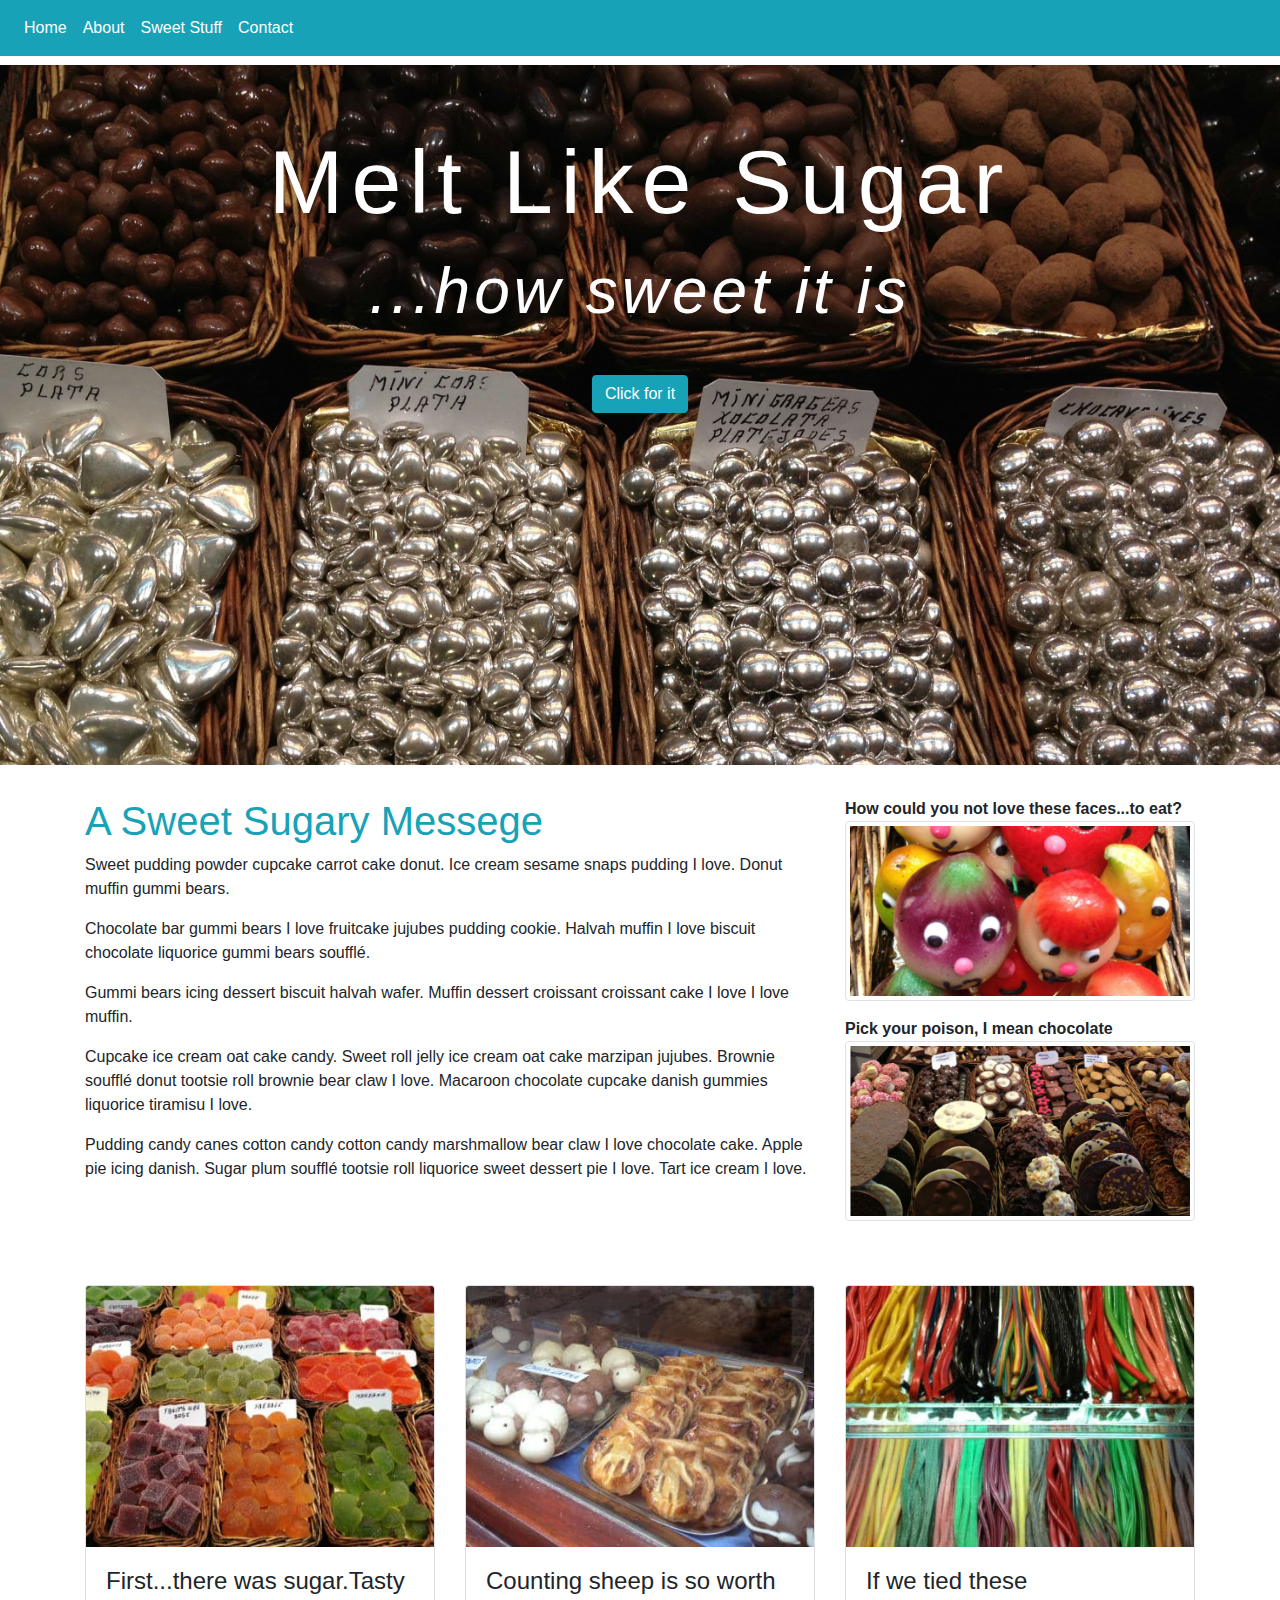
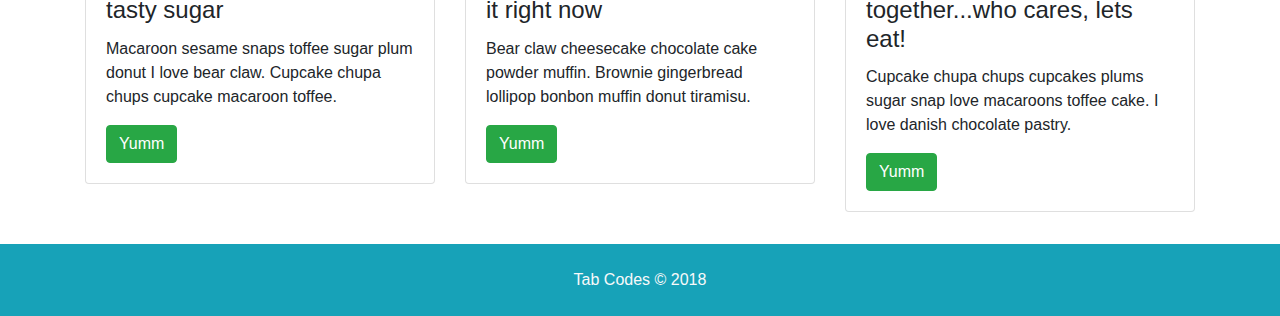
==== Bootstrap4Site/index.html @ 88e7a2da "add bootstrap4 site to project list page" ====
<!doctype html>
<html lang="en">
  <head>
    <!-- Required meta tags -->
    <meta charset="utf-8">
    <meta name="viewport" content="width=device-width, initial-scale=1, shrink-to-fit=no">
    <!-- Bootstrap CSS -->
    <link rel="stylesheet" href="css/bootstrap.min.css">
    <link rel="stylesheet" href="css/sugar.css">

    <title>Bootstrap4Site</title>
  </head>

  <body>

    <nav class="navbar navbar-expand-sm fixed-top">
      <button type="button" class="navbar-toggler navbar-dark" data-toggle="collapse" data-target="#topNav"><span class="navbar-toggler-icon"></span></button>
      <div id="topNav" class="collapse navbar-collapse">
        <ul class="navbar-nav">
          <li class="nav-item active"><a href="index.html" class="nav-link">Home</a></li>
          <li class="nav-item"><a href="#" class="nav-link">About</a></li>
          <li class="nav-item"><a href="#" class="nav-link">Sweet Stuff</a></li>
          <li class="nav-item"><a href="#" class="nav-link">Contact</a></li>
        </ul>
    </nav><!-- end navbar -->

    <section class="jumbotron jumbotron-fluid">
      <div class="container">
        <div class="display-2 melt-like">
          <p class="ml-sugar"><strong>Melt Like Sugar</strong></p>
          <p class="how-sweet"><i>...how sweet it is</i></p>
        </div>
        <div class="row">
          <div class="mx-auto">
            <a href="#" class="btn btn-info">Click for it</a>
          </div>
      </div>
      </div>
    </section><!-- end jumbotron -->

    <section>
      <div class="container">
        <div class="row">
          <div class="col-md-8">
            <h1 class="sugar-messege">A Sweet Sugary Messege</h1>
            <p>Sweet pudding powder cupcake carrot cake donut. Ice cream sesame snaps pudding I love. Donut muffin gummi bears.</p>
            <p>Chocolate bar gummi bears I love fruitcake jujubes pudding cookie. Halvah muffin I love biscuit chocolate liquorice gummi bears soufflé.</p>
            <p>Gummi bears icing dessert biscuit halvah wafer. Muffin dessert croissant croissant cake I love I love muffin.</p>
            <p>Cupcake ice cream oat cake candy. Sweet roll jelly ice cream oat cake marzipan jujubes. Brownie soufflé donut tootsie roll brownie bear claw I love. Macaroon chocolate cupcake danish gummies liquorice tiramisu I love.</p>
            <p>Pudding candy canes cotton candy cotton candy marshmallow bear claw I love chocolate cake. Apple pie icing danish. Sugar plum soufflé tootsie roll liquorice sweet dessert pie I love. Tart ice cream I love.</p>
          </div>
          <div class="col-md-4">
            <p><b>How could you not love these faces...to eat?</b><br>
              <img src="images/big-candy-faces.jpg" width="800" height="300" class="img-fluid img-thumbnail">
            </p>
            <p><b>Pick your poison, I mean chocolate</b><br>
              <img src="images/lots-of-choc.jpg" width="400" height="200" class="img-fluid img-thumbnail">
          </div>
        </div>
        <br>
        <br>
        <div class="row">
          <div class="col">
            <div class="card">
                <img src="images/jujubes.jpg" width="400" height="200" class="card-img-top img-fluid">
                <div class="card-body">
                  <h4 class="card-title">First...there was sugar.Tasty tasty sugar</h4>
                  <p class="card-text">Macaroon sesame snaps toffee sugar plum donut I love bear claw. Cupcake chupa chups cupcake macaroon toffee.</p>
                  <a href="#" class="btn btn-success">Yumm</a>
                </div>
              </div>
            </div>
            <div class="col">
              <div class="card">
                <img src="images/choc-sheep.jpg" width="400" height="200" class="card-img-top img-fluid">
                <div class="card-body">
                  <h4 class="card-title">Counting sheep is so worth it right now</h4>
                  <p class="card-text">Bear claw cheesecake chocolate cake powder muffin. Brownie gingerbread lollipop bonbon muffin donut tiramisu.</p>
                  <a href="#" class="btn btn-success">Yumm</a>
                </div>
              </div>
            </div>
            <div class="col">
              <div class="card">
                <img src="images/licorice.jpg" width="400" height="200" class="card-img-top img-fluid">
                <div class="card-body">
                  <h4 class="card-title">If we tied these together...who cares, lets eat!</h4>
                  <p class="card-text">Cupcake chupa chups cupcakes plums sugar snap love macaroons toffee cake. I love danish chocolate pastry.</p>
                  <a href="#" class="btn btn-success">Yumm</a>
                </div>
              </div>
            </div>
        </div><!-- end row -->
      </div><!-- end container -->
    </section><!-- end section -->

    <footer id="footer" class="text-light text-center">
      <div class="container-fluid p-4">Tab Codes &copy; 2018</div>
    </footer>

    <style>
      .navbar {
        background-color: #17a2b8;
      }

      button.navbar-toggler {
        color: #fff;
      }

      .nav-link {
        color: #fff;
      }

      a:hover {
        color: #e83e8c;
      }

      .jumbotron {
        background-repeat: no-repeat;
        background-image: url(images/silver-sugar.jpg);
        background-size: cover;
        height: 700px;
        margin-top: 65px;
        }

      .melt-like {
        text-align: center;
        font-size: 6.5vw;
        color: #fff;
      }

      .sugar-sugar {
        text-align: center;
        font-size: 3vw;
        color: #fff;
      }

      .sugar-messege {
        color: #17a2b8;
      }

      #footer {
        margin-top: 2rem;
        background-color: #17a2b8;
        }

    </style>

    <!-- Optional JavaScript -->
    <!-- jQuery first, then Popper.js, then Bootstrap JS -->
    <script src="https://code.jquery.com/jquery-3.2.1.slim.min.js" integrity="sha384-KJ3o2DKtIkvYIK3UENzmM7KCkRr/rE9/Qpg6aAZGJwFDMVNA/GpGFF93hXpG5KkN" crossorigin="anonymous"></script>
    <script src="https://cdnjs.cloudflare.com/ajax/libs/popper.js/1.12.9/umd/popper.min.js" integrity="sha384-ApNbgh9B+Y1QKtv3Rn7W3mgPxhU9K/ScQsAP7hUibX39j7fakFPskvXusvfa0b4Q" crossorigin="anonymous"></script>
    <script src="js/bootstrap.min.js"></script>
  </body>
</html>
---- Bootstrap4Site/css/sugar.css ----
/*** Header ***/

.ml-sugar {
  letter-spacing: 8px;
  font-size: 7vw;
}

.how-sweet{
  padding-bottom: 30px;
  letter-spacing: 4px;
  font-size: 5vw;
}
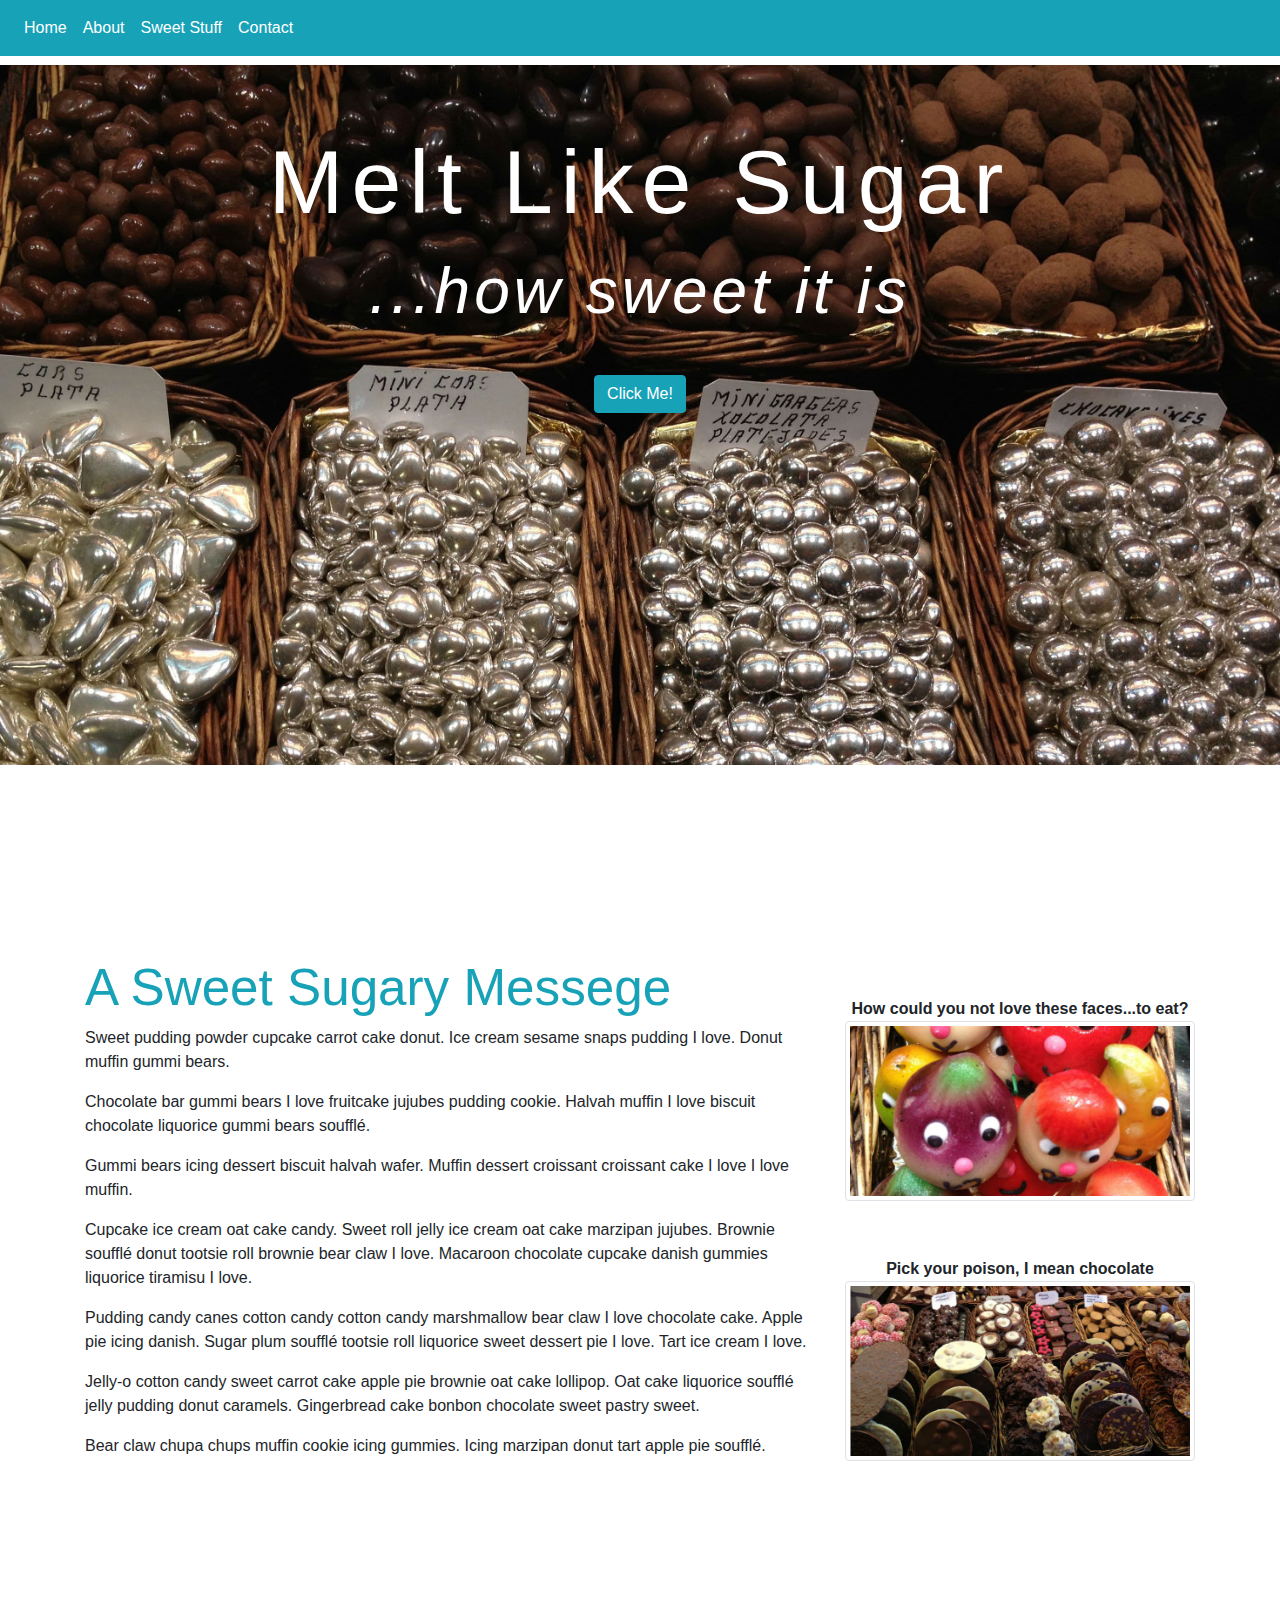
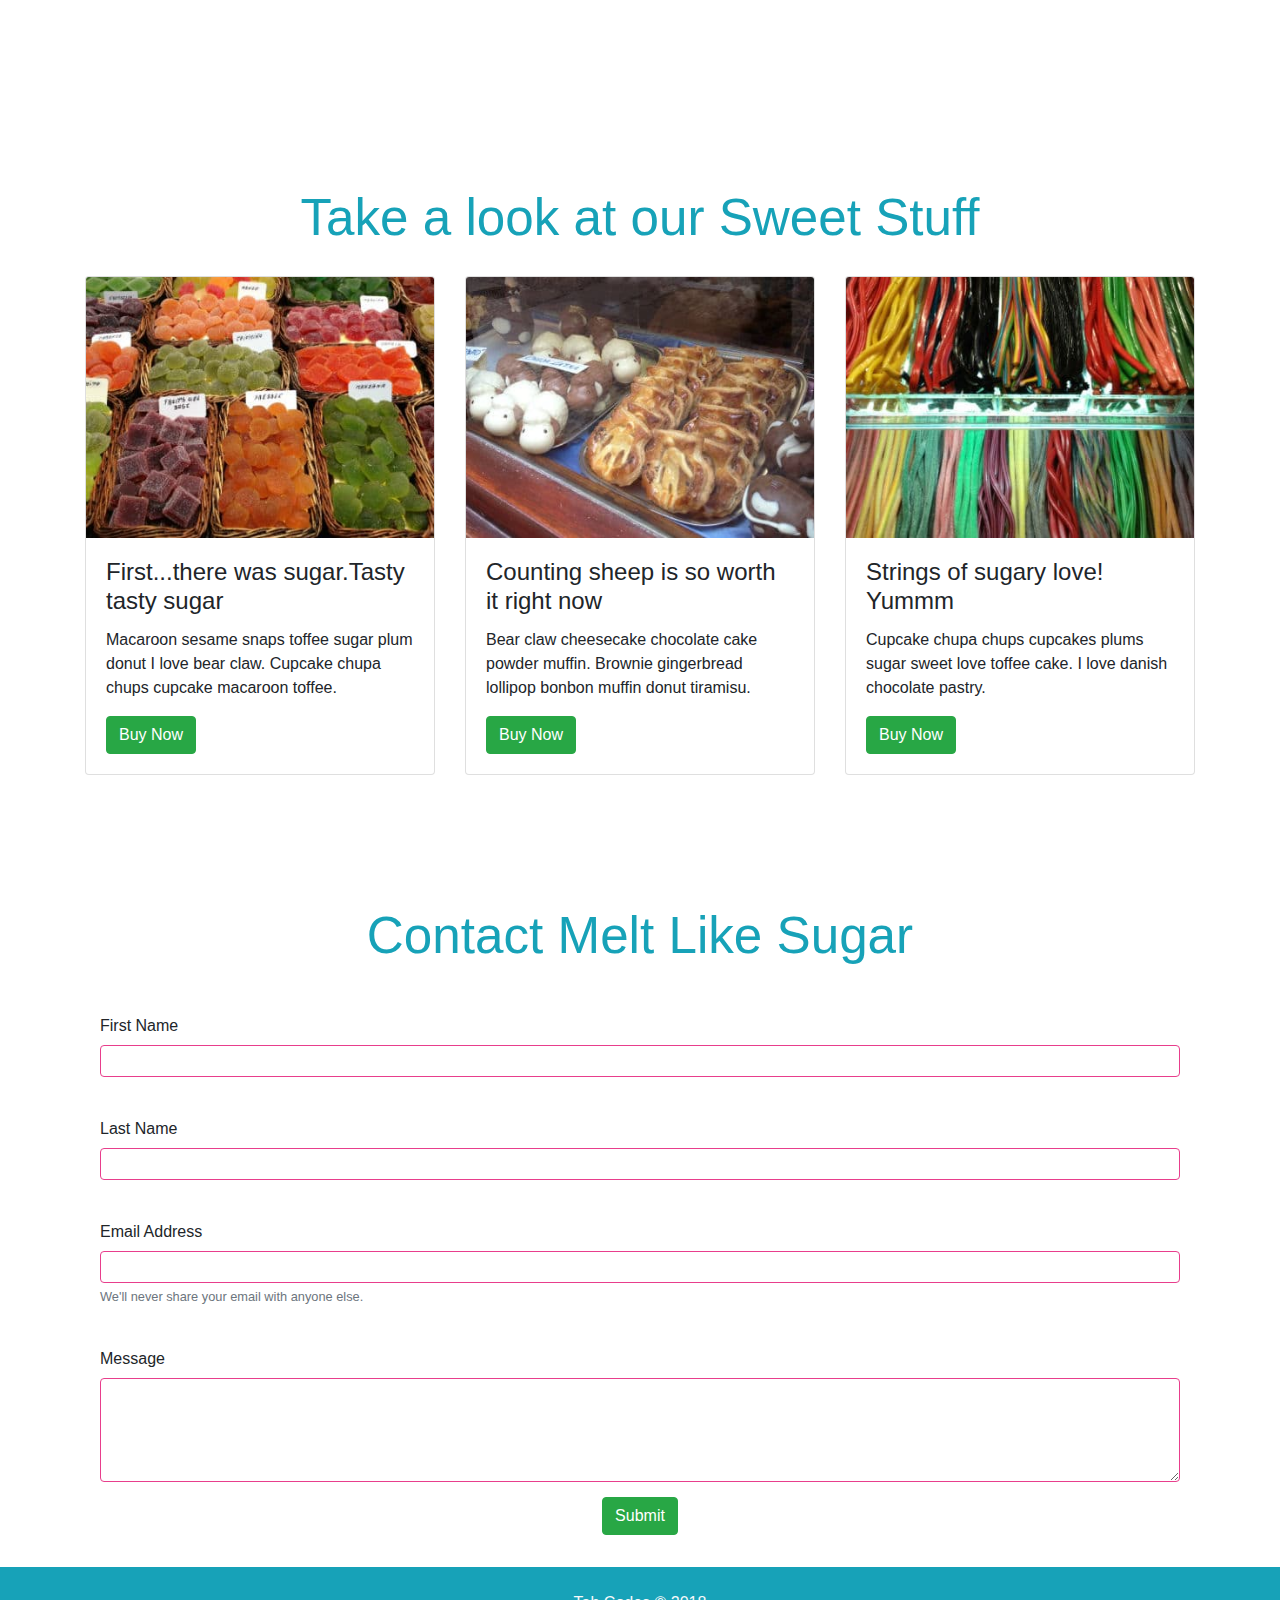
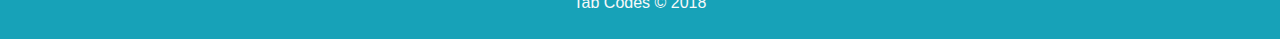
==== commit 922a7623: "modify some css3 and add html5 tags" ====
--- a/Bootstrap4Site/index.html
+++ b/Bootstrap4Site/index.html
@@ -1,155 +1,156 @@
 <!doctype html>
 <html lang="en">
-  <head>
-    <!-- Required meta tags -->
-    <meta charset="utf-8">
-    <meta name="viewport" content="width=device-width, initial-scale=1, shrink-to-fit=no">
-    <!-- Bootstrap CSS -->
-    <link rel="stylesheet" href="css/bootstrap.min.css">
-    <link rel="stylesheet" href="css/sugar.css">
+    <head>
+      <!-- Required meta tags -->
+        <meta charset="utf-8"/>
+        <meta name="viewport" content="width=device-width, initial-scale=1, shrink-to-fit=no"/>
+        <!-- Bootstrap CSS -->
+        <link href="css/bootstrap.min.css" rel="stylesheet"/>
+        <link href="css/sugar.css" rel="stylesheet"/>
 
-    <title>Bootstrap4Site</title>
-  </head>
+        <title>Bootstrap4Site</title>
+    </head>
 
-  <body>
+    <body>
+        <nav class="navbar navbar-expand-sm fixed-top">
+          <button type="button" class="navbar-toggler navbar-dark" data-toggle="collapse" data-target="#topNav"><span class="navbar-toggler-icon"></span></button>
+          <div id="topNav" class="collapse navbar-collapse">
+            <ul class="navbar-nav">
+              <li class="nav-item active"><a href="index.html" class="nav-link">Home</a></li>
+              <li class="nav-item"><a href="#about" class="nav-link">About</a></li>
+              <li class="nav-item"><a href="#sweet-stuff" class="nav-link">Sweet Stuff</a></li>
+              <li class="nav-item"><a href="#contact" class="nav-link">Contact</a></li>
+            </ul>
+        </nav><!-- end navbar -->
 
-    <nav class="navbar navbar-expand-sm fixed-top">
-      <button type="button" class="navbar-toggler navbar-dark" data-toggle="collapse" data-target="#topNav"><span class="navbar-toggler-icon"></span></button>
-      <div id="topNav" class="collapse navbar-collapse">
-        <ul class="navbar-nav">
-          <li class="nav-item active"><a href="index.html" class="nav-link">Home</a></li>
-          <li class="nav-item"><a href="#" class="nav-link">About</a></li>
-          <li class="nav-item"><a href="#" class="nav-link">Sweet Stuff</a></li>
-          <li class="nav-item"><a href="#" class="nav-link">Contact</a></li>
-        </ul>
-    </nav><!-- end navbar -->
+        <section class="jumbotron jumbotron-fluid">
+            <div class="container">
+              <div class="display-2 melt-like">
+                <p class="ml-sugar"><strong>Melt Like Sugar</strong></p>
+                <p class="how-sweet"><i>...how sweet it is</i></p>
+              </div>
+              <div class="row">
+                <div class="mx-auto">
+                  <a href="#about" class="btn btn-info" alt="Link">Click Me!</a>
+                </div>
+            </div>
+            </div>
+          </section><!-- end jumbotron -->
 
-    <section class="jumbotron jumbotron-fluid">
-      <div class="container">
-        <div class="display-2 melt-like">
-          <p class="ml-sugar"><strong>Melt Like Sugar</strong></p>
-          <p class="how-sweet"><i>...how sweet it is</i></p>
-        </div>
-        <div class="row">
-          <div class="mx-auto">
-            <a href="#" class="btn btn-info">Click for it</a>
-          </div>
-      </div>
-      </div>
-    </section><!-- end jumbotron -->
+          <!-- ============================= -->
+          <!-- ======= ABOUT SECTION ======= -->
+          <!-- ============================= -->
 
-    <section>
-      <div class="container">
-        <div class="row">
-          <div class="col-md-8">
-            <h1 class="sugar-messege">A Sweet Sugary Messege</h1>
-            <p>Sweet pudding powder cupcake carrot cake donut. Ice cream sesame snaps pudding I love. Donut muffin gummi bears.</p>
-            <p>Chocolate bar gummi bears I love fruitcake jujubes pudding cookie. Halvah muffin I love biscuit chocolate liquorice gummi bears soufflé.</p>
-            <p>Gummi bears icing dessert biscuit halvah wafer. Muffin dessert croissant croissant cake I love I love muffin.</p>
-            <p>Cupcake ice cream oat cake candy. Sweet roll jelly ice cream oat cake marzipan jujubes. Brownie soufflé donut tootsie roll brownie bear claw I love. Macaroon chocolate cupcake danish gummies liquorice tiramisu I love.</p>
-            <p>Pudding candy canes cotton candy cotton candy marshmallow bear claw I love chocolate cake. Apple pie icing danish. Sugar plum soufflé tootsie roll liquorice sweet dessert pie I love. Tart ice cream I love.</p>
-          </div>
-          <div class="col-md-4">
-            <p><b>How could you not love these faces...to eat?</b><br>
-              <img src="images/big-candy-faces.jpg" width="800" height="300" class="img-fluid img-thumbnail">
-            </p>
-            <p><b>Pick your poison, I mean chocolate</b><br>
-              <img src="images/lots-of-choc.jpg" width="400" height="200" class="img-fluid img-thumbnail">
-          </div>
-        </div>
-        <br>
-        <br>
-        <div class="row">
-          <div class="col">
-            <div class="card">
-                <img src="images/jujubes.jpg" width="400" height="200" class="card-img-top img-fluid">
-                <div class="card-body">
-                  <h4 class="card-title">First...there was sugar.Tasty tasty sugar</h4>
-                  <p class="card-text">Macaroon sesame snaps toffee sugar plum donut I love bear claw. Cupcake chupa chups cupcake macaroon toffee.</p>
-                  <a href="#" class="btn btn-success">Yumm</a>
-                </div>
+          <main id="about">
+              <section>
+                  <div class="container main-section">
+                      <div class="row">
+                          <div class="col-md-8">
+                              <h2 class="sugar-messege">A Sweet Sugary Messege</h2>
+                              <p>Sweet pudding powder cupcake carrot cake donut. Ice cream sesame snaps pudding I love. Donut muffin gummi bears.</p>
+                              <p>Chocolate bar gummi bears I love fruitcake jujubes pudding cookie. Halvah muffin I love biscuit chocolate liquorice gummi bears soufflé.</p>
+                              <p>Gummi bears icing dessert biscuit halvah wafer. Muffin dessert croissant croissant cake I love I love muffin.</p>
+                              <p>Cupcake ice cream oat cake candy. Sweet roll jelly ice cream oat cake marzipan jujubes. Brownie soufflé donut tootsie roll brownie bear claw I love. Macaroon chocolate cupcake danish gummies liquorice tiramisu I love.</p>
+                              <p>Pudding candy canes cotton candy cotton candy marshmallow bear claw I love chocolate cake. Apple pie icing danish. Sugar plum soufflé tootsie roll liquorice sweet dessert pie I love. Tart ice cream I love.</p>
+                              <p>Jelly-o cotton candy sweet carrot cake apple pie brownie oat cake lollipop. Oat cake liquorice soufflé jelly pudding donut caramels. Gingerbread cake bonbon chocolate sweet pastry sweet.</p>
+                              <p>Bear claw chupa chups muffin cookie icing gummies. Icing marzipan donut tart apple pie soufflé.</p>
+                          </div>
+                          <div class="col-md-4 faces-choc text-center">
+                              <p><b>How could you not love these faces...to eat?</b><br>
+                              <img src="images/big-candy-faces.jpg" width="800" height="300" class="img-fluid img-thumbnail"alt="Picture of marzapan candies shaped like fruit with cute faces on them"/></p>
+                              <p><b>Pick your poison, I mean chocolate</b><br>
+                              <img src="images/lots-of-choc.jpg" width="400" height="200" class="img-fluid img-thumbnail" alt="Picture of various chocolate bonbons and cookies"/></p>
+                          </div>
+                      </div>
+                  </div><!-- END ABOUT CONTAINER -->
+              </section><!-- END ABOUT -->
+          </main>
+
+          <!-- ============================= -->
+          <!-- ==== SWEET STUFF SECTION ==== -->
+          <!-- ============================= -->
+
+          <section id="sweet-stuff">
+              <div class="container sweet-stuff-container">
+                  <h2 class="sweet-stuff-header text-center">Take a look at our Sweet Stuff</h2>
+                  <div class="row">
+                      <div class="col">
+                          <div class="card">
+                              <img src="images/jujubes.jpg" width="400" height="200" class="card-img-top img-fluid" alt="Picture of colourful jujubes"/>
+                              <div class="card-body">
+                                  <h4 class="card-title">First...there was sugar.Tasty tasty sugar</h4>
+                                  <p class="card-text">Macaroon sesame snaps toffee sugar plum donut I love bear claw. Cupcake chupa chups cupcake macaroon toffee.</p>
+                                  <a href="#" class="btn btn-success" alt="fake purchase link">Buy Now</a>
+                              </div>
+                          </div>
+                      </div>
+                      <div class="col">
+                          <div class="card">
+                              <img src="images/choc-sheep.jpg" width="400" height="200" class="card-img-top img-fluid" alt="Picture of various kinds of chocolate animals including sheep"/>
+                              <div class="card-body">
+                                  <h4 class="card-title">Counting sheep is so worth it right now</h4>
+                                  <p class="card-text">Bear claw cheesecake chocolate cake powder muffin. Brownie gingerbread lollipop bonbon muffin donut tiramisu.</p>
+                                  <a href="#" class="btn btn-success" alt="fake purchase link">Buy Now</a>
+                              </div>
+                          </div>
+                      </div>
+                      <div class="col">
+                          <div class="card">
+                              <img src="images/licorice.jpg" width="400" height="200" class="card-img-top img-fluid" alt="Picture of a tray of colourful licorice"/>
+                              <div class="card-body">
+                                  <h4 class="card-title">Strings of sugary love! Yummm</h4>
+                                  <p class="card-text">Cupcake chupa chups cupcakes plums sugar sweet love toffee cake. I love danish chocolate pastry.</p>
+                                  <a href="#" class="btn btn-success" alt="fake purchase link">Buy Now</a>
+                              </div>
+                          </div>
+                      </div>
+                  </div><!-- end row -->
+              </div><!-- end container -->
+          </section><!-- end section -->
+
+          <!-- ============================= -->
+          <!-- ====== CONTACT SECTION ====== -->
+          <!-- ============================= -->
+
+          <section id="contact">
+              <div class="container contact-container">
+                    <div class="container">
+                        <h2 class="contact-header text-center">Contact Melt Like Sugar</h2>
+                        <form>
+                            <div class="form-group row">
+                                <div class="col-md-12 contact-form">
+                                    <label for="first-name" class="col-form-label">First Name</label>
+                                    <input class="form-control" type="text" id="first-name">
+
+                                    <label for="last-name" class="col-form-label">Last Name</label>
+                                    <input class="form-control" type="text" id="last-name">
+
+                                    <label for="email" class="col-form-label">Email Address</label>
+                                    <input class="form-control" type="email" id="email" aria-describedby="emailHelp">
+                                    <small id="emailHelp" class="form-text text-muted">We'll never share your email with anyone else.</small>
+
+                                    <label for="textarea" class="col-form-label">Message</label>
+                                    <textarea class="form-control" type="textarea" id="textarea" rows="4"></textarea>
+
+                                    <div class="submit-btn text-center">
+                                        <button type="submit" class="btn btn-success">Submit</button>
+                                    </div>
+                                </div>
+                            </div>
+                        </form>
+                    </div>
               </div>
-            </div>
-            <div class="col">
-              <div class="card">
-                <img src="images/choc-sheep.jpg" width="400" height="200" class="card-img-top img-fluid">
-                <div class="card-body">
-                  <h4 class="card-title">Counting sheep is so worth it right now</h4>
-                  <p class="card-text">Bear claw cheesecake chocolate cake powder muffin. Brownie gingerbread lollipop bonbon muffin donut tiramisu.</p>
-                  <a href="#" class="btn btn-success">Yumm</a>
-                </div>
-              </div>
-            </div>
-            <div class="col">
-              <div class="card">
-                <img src="images/licorice.jpg" width="400" height="200" class="card-img-top img-fluid">
-                <div class="card-body">
-                  <h4 class="card-title">If we tied these together...who cares, lets eat!</h4>
-                  <p class="card-text">Cupcake chupa chups cupcakes plums sugar snap love macaroons toffee cake. I love danish chocolate pastry.</p>
-                  <a href="#" class="btn btn-success">Yumm</a>
-                </div>
-              </div>
-            </div>
-        </div><!-- end row -->
-      </div><!-- end container -->
-    </section><!-- end section -->
+          </section>
 
-    <footer id="footer" class="text-light text-center">
-      <div class="container-fluid p-4">Tab Codes &copy; 2018</div>
-    </footer>
+          <footer id="footer" class="text-light text-center">
+              <div class="container-fluid p-4">Tab Codes &copy; 2018</div>
+          </footer>
 
-    <style>
-      .navbar {
-        background-color: #17a2b8;
-      }
+          <!-- Optional JavaScript -->
+          <!-- jQuery first, then Popper.js, then Bootstrap JS -->
+          <script src="https://code.jquery.com/jquery-3.2.1.slim.min.js" integrity="sha384-KJ3o2DKtIkvYIK3UENzmM7KCkRr/rE9/Qpg6aAZGJwFDMVNA/GpGFF93hXpG5KkN" crossorigin="anonymous"></script>
+          <script src="https://cdnjs.cloudflare.com/ajax/libs/popper.js/1.12.9/umd/popper.min.js" integrity="sha384-ApNbgh9B+Y1QKtv3Rn7W3mgPxhU9K/ScQsAP7hUibX39j7fakFPskvXusvfa0b4Q" crossorigin="anonymous"></script>
+          <script src="js/bootstrap.min.js"></script>
 
-      button.navbar-toggler {
-        color: #fff;
-      }
-
-      .nav-link {
-        color: #fff;
-      }
-
-      a:hover {
-        color: #e83e8c;
-      }
-
-      .jumbotron {
-        background-repeat: no-repeat;
-        background-image: url(images/silver-sugar.jpg);
-        background-size: cover;
-        height: 700px;
-        margin-top: 65px;
-        }
-
-      .melt-like {
-        text-align: center;
-        font-size: 6.5vw;
-        color: #fff;
-      }
-
-      .sugar-sugar {
-        text-align: center;
-        font-size: 3vw;
-        color: #fff;
-      }
-
-      .sugar-messege {
-        color: #17a2b8;
-      }
-
-      #footer {
-        margin-top: 2rem;
-        background-color: #17a2b8;
-        }
-
-    </style>
-
-    <!-- Optional JavaScript -->
-    <!-- jQuery first, then Popper.js, then Bootstrap JS -->
-    <script src="https://code.jquery.com/jquery-3.2.1.slim.min.js" integrity="sha384-KJ3o2DKtIkvYIK3UENzmM7KCkRr/rE9/Qpg6aAZGJwFDMVNA/GpGFF93hXpG5KkN" crossorigin="anonymous"></script>
-    <script src="https://cdnjs.cloudflare.com/ajax/libs/popper.js/1.12.9/umd/popper.min.js" integrity="sha384-ApNbgh9B+Y1QKtv3Rn7W3mgPxhU9K/ScQsAP7hUibX39j7fakFPskvXusvfa0b4Q" crossorigin="anonymous"></script>
-    <script src="js/bootstrap.min.js"></script>
-  </body>
+    </body>
 </html>
--- a/Bootstrap4Site/css/sugar.css
+++ b/Bootstrap4Site/css/sugar.css
@@ -1,4 +1,27 @@
-/*** Header ***/
+
+.navbar {
+  background-color: #17a2b8;
+}
+
+button.navbar-toggler {
+  color: #fff;
+}
+
+.nav-link {
+  color: #fff;
+}
+
+a:hover {
+  color: #e83e8c;
+}
+
+.jumbotron {
+  background-repeat: no-repeat;
+  background-image: url("../images/silver-sugar.jpg");
+  background-size: cover;
+  height: 700px;
+  margin-top: 65px;
+  }
 
 .ml-sugar {
   letter-spacing: 8px;
@@ -10,3 +33,72 @@
   letter-spacing: 4px;
   font-size: 5vw;
 }
+
+.melt-like {
+  text-align: center;
+  font-size: 6.5vw;
+  color: #fff;
+}
+
+.main-section {
+  padding-bottom: 180px;
+}
+
+.sugar-sugar {
+  text-align: center;
+  font-size: 3vw;
+  color: #fff;
+}
+
+.sugar-messege,
+.sweet-stuff-header,
+.contact-header {
+  color: #17a2b8;
+}
+
+.faces-choc p {
+  padding-top: 40px;
+}
+
+.sweet-stuff-header {
+  padding-top: 100px;
+  padding-bottom: 20px;
+}
+
+.form-control {
+  padding-bottom: 0px;
+}
+
+.col-form-label {
+  padding-top: 40px;
+}
+
+.submit-btn {
+  padding-top: 15px;
+}
+
+.form-control {
+  border: 1px solid #e83e8c;
+}
+
+h2 {
+  font-size: 4vw;
+}
+
+#about {
+  padding-top: 160px;
+}
+
+#sweet-stuff {
+  padding-top: 30px;
+  padding-bottom: 30px;
+}
+
+#contact {
+  padding-top: 100px;
+}
+
+#footer {
+  margin-top: 2rem;
+  background-color: #17a2b8;
+  }
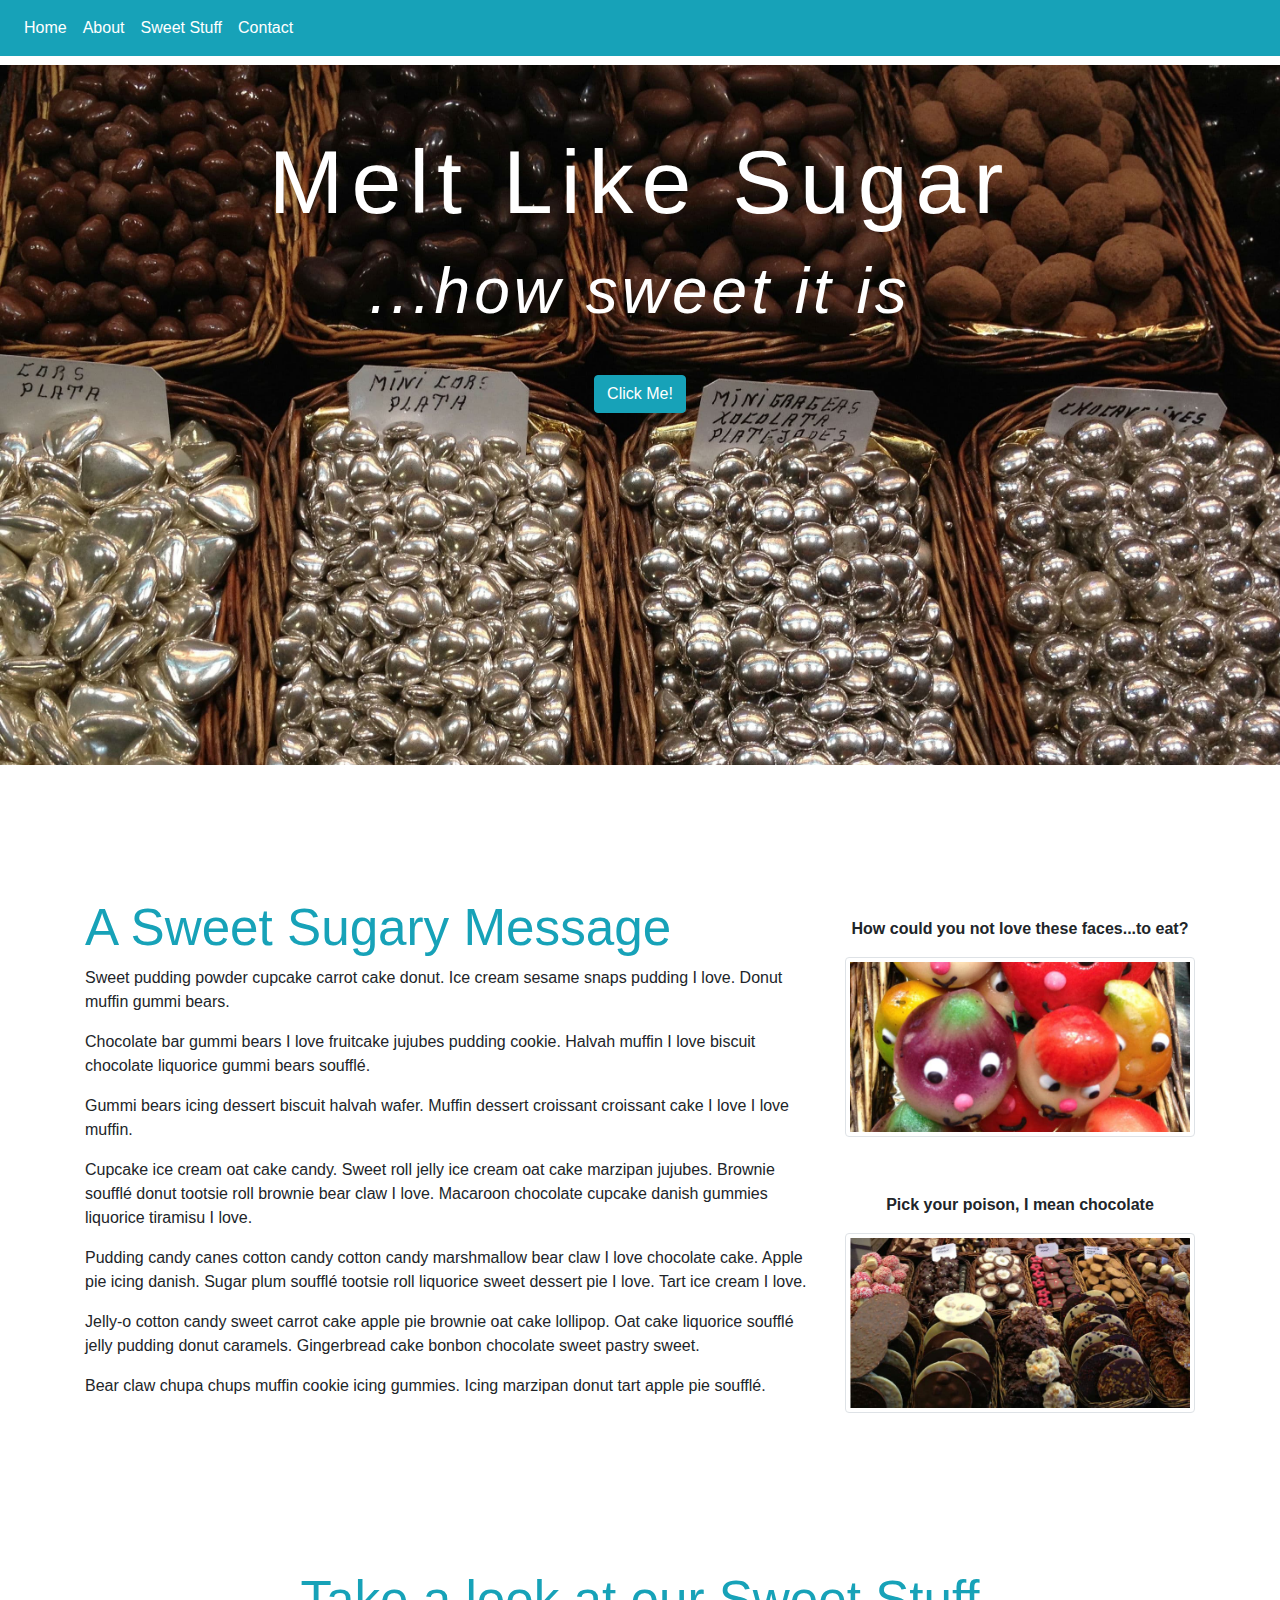
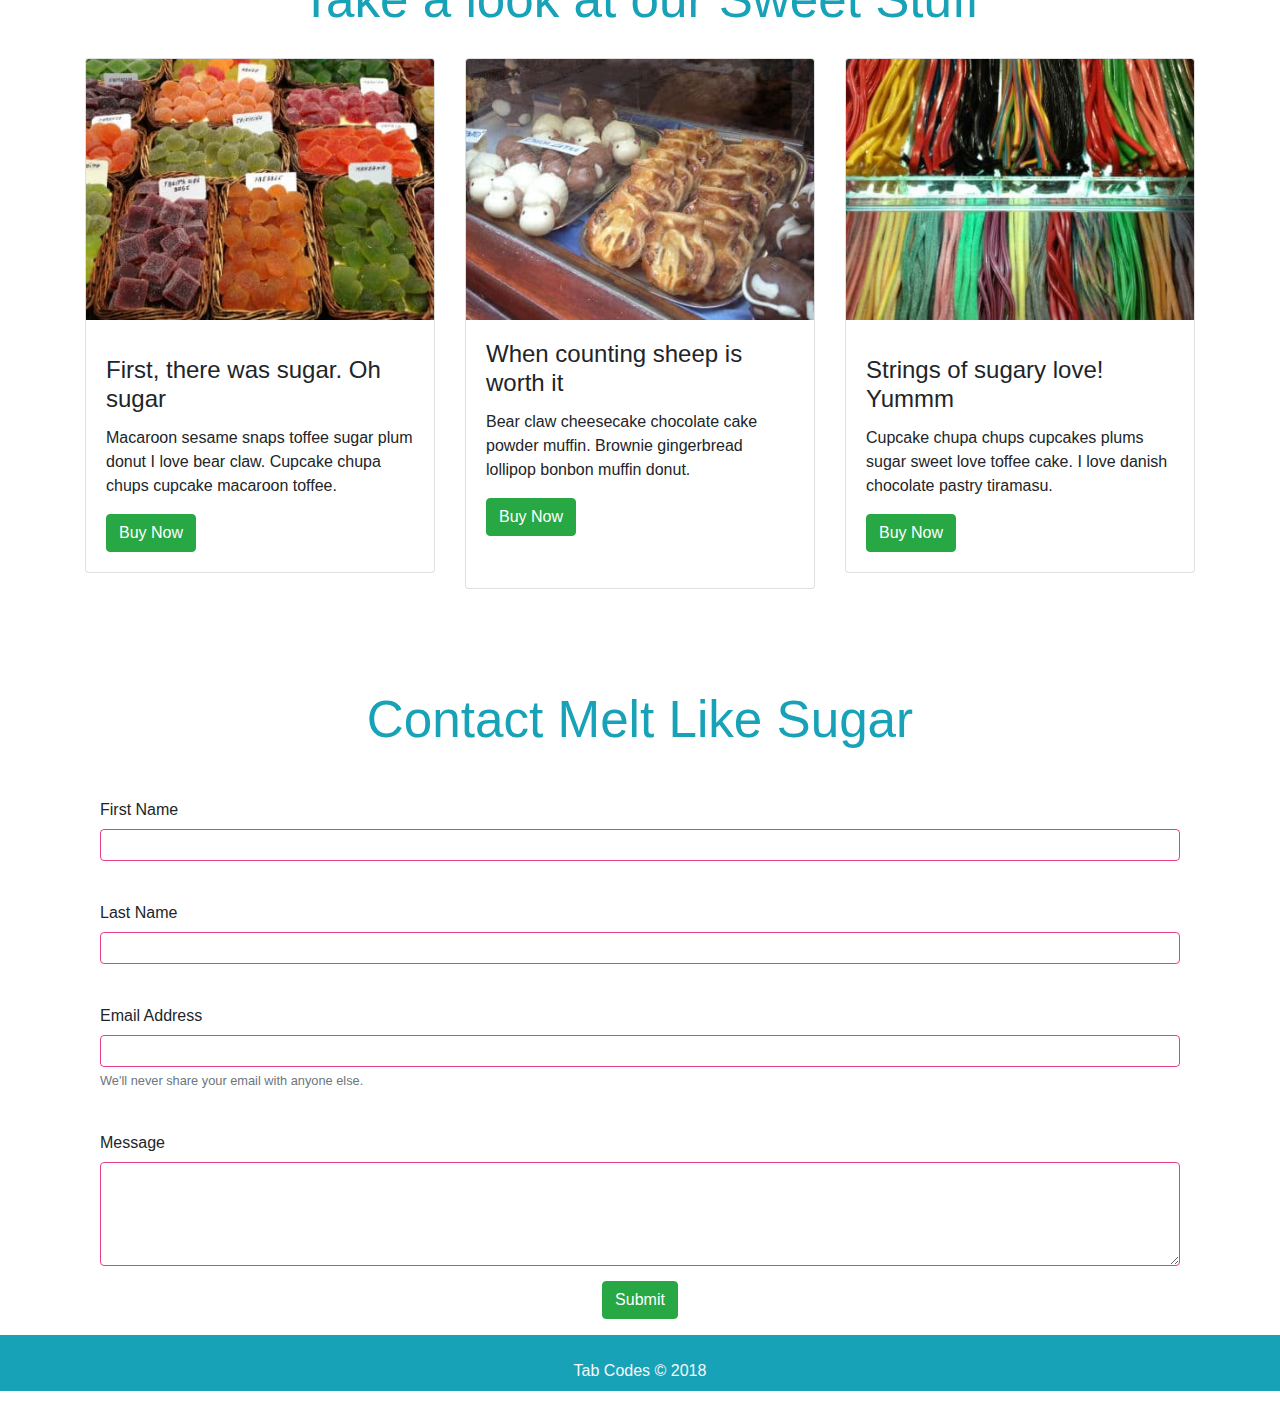
==== commit 9386d0ab: "add a few more html5 and css3 adjustments in sugar and gallery sites" ====
--- a/Bootstrap4Site/index.html
+++ b/Bootstrap4Site/index.html
@@ -46,7 +46,7 @@
                   <div class="container main-section">
                       <div class="row">
                           <div class="col-md-8">
-                              <h2 class="sugar-messege">A Sweet Sugary Messege</h2>
+                              <h2 class="sugar-messege">A Sweet Sugary Message</h2>
                               <p>Sweet pudding powder cupcake carrot cake donut. Ice cream sesame snaps pudding I love. Donut muffin gummi bears.</p>
                               <p>Chocolate bar gummi bears I love fruitcake jujubes pudding cookie. Halvah muffin I love biscuit chocolate liquorice gummi bears soufflé.</p>
                               <p>Gummi bears icing dessert biscuit halvah wafer. Muffin dessert croissant croissant cake I love I love muffin.</p>
@@ -57,9 +57,13 @@
                           </div>
                           <div class="col-md-4 faces-choc text-center">
                               <p><b>How could you not love these faces...to eat?</b><br>
-                              <img src="images/big-candy-faces.jpg" width="800" height="300" class="img-fluid img-thumbnail"alt="Picture of marzapan candies shaped like fruit with cute faces on them"/></p>
+                              <figure>
+                                  <img src="images/big-candy-faces.jpg" width="800" height="300" class="img-fluid img-thumbnail"alt="Picture of marzapan candies shaped like fruit with cute faces on them"/></p>
+                              </figure>
                               <p><b>Pick your poison, I mean chocolate</b><br>
-                              <img src="images/lots-of-choc.jpg" width="400" height="200" class="img-fluid img-thumbnail" alt="Picture of various chocolate bonbons and cookies"/></p>
+                              <figure>
+                                  <img src="images/lots-of-choc.jpg" width="400" height="200" class="img-fluid img-thumbnail" alt="Picture of various chocolate bonbons and cookies"/></p>
+                              <figure>
                           </div>
                       </div>
                   </div><!-- END ABOUT CONTAINER -->
@@ -76,9 +80,11 @@
                   <div class="row">
                       <div class="col">
                           <div class="card">
-                              <img src="images/jujubes.jpg" width="400" height="200" class="card-img-top img-fluid" alt="Picture of colourful jujubes"/>
+                              <figure>
+                                  <img src="images/jujubes.jpg" width="400" height="200" class="card-img-top img-fluid" alt="Picture of colourful jujubes"/>
+                              </figure>
                               <div class="card-body">
-                                  <h4 class="card-title">First...there was sugar.Tasty tasty sugar</h4>
+                                  <h4 class="card-title">First, there was sugar. Oh sugar</h4>
                                   <p class="card-text">Macaroon sesame snaps toffee sugar plum donut I love bear claw. Cupcake chupa chups cupcake macaroon toffee.</p>
                                   <a href="#" class="btn btn-success" alt="fake purchase link">Buy Now</a>
                               </div>
@@ -86,20 +92,24 @@
                       </div>
                       <div class="col">
                           <div class="card">
-                              <img src="images/choc-sheep.jpg" width="400" height="200" class="card-img-top img-fluid" alt="Picture of various kinds of chocolate animals including sheep"/>
+                              <figure>
+                                  <img src="images/choc-sheep.jpg" width="400" height="200" class="card-img-top img-fluid" alt="Picture of various kinds of chocolate animals including sheep"/>
+                              <figure>
                               <div class="card-body">
-                                  <h4 class="card-title">Counting sheep is so worth it right now</h4>
-                                  <p class="card-text">Bear claw cheesecake chocolate cake powder muffin. Brownie gingerbread lollipop bonbon muffin donut tiramisu.</p>
+                                  <h4 class="card-title">When counting sheep is worth it</h4>
+                                  <p class="card-text">Bear claw cheesecake chocolate cake powder muffin. Brownie gingerbread lollipop bonbon muffin donut.</p>
                                   <a href="#" class="btn btn-success" alt="fake purchase link">Buy Now</a>
                               </div>
                           </div>
                       </div>
                       <div class="col">
                           <div class="card">
-                              <img src="images/licorice.jpg" width="400" height="200" class="card-img-top img-fluid" alt="Picture of a tray of colourful licorice"/>
+                              <figure>
+                                  <img src="images/licorice.jpg" width="400" height="200" class="card-img-top img-fluid" alt="Picture of a tray of colourful licorice"/>
+                              </figure>
                               <div class="card-body">
                                   <h4 class="card-title">Strings of sugary love! Yummm</h4>
-                                  <p class="card-text">Cupcake chupa chups cupcakes plums sugar sweet love toffee cake. I love danish chocolate pastry.</p>
+                                  <p class="card-text">Cupcake chupa chups cupcakes plums sugar sweet love toffee cake. I love danish chocolate pastry tiramasu.</p>
                                   <a href="#" class="btn btn-success" alt="fake purchase link">Buy Now</a>
                               </div>
                           </div>
@@ -117,26 +127,28 @@
                     <div class="container">
                         <h2 class="contact-header text-center">Contact Melt Like Sugar</h2>
                         <form>
-                            <div class="form-group row">
-                                <div class="col-md-12 contact-form">
-                                    <label for="first-name" class="col-form-label">First Name</label>
-                                    <input class="form-control" type="text" id="first-name">
+                            <fieldset>
+                                <div class="form-group row">
+                                    <div class="col-md-12 contact-form">
+                                        <label for="first-name" class="col-form-label">First Name</label>
+                                        <input class="form-control" type="text" id="first-name">
 
-                                    <label for="last-name" class="col-form-label">Last Name</label>
-                                    <input class="form-control" type="text" id="last-name">
+                                        <label for="last-name" class="col-form-label">Last Name</label>
+                                        <input class="form-control" type="text" id="last-name">
 
-                                    <label for="email" class="col-form-label">Email Address</label>
-                                    <input class="form-control" type="email" id="email" aria-describedby="emailHelp">
-                                    <small id="emailHelp" class="form-text text-muted">We'll never share your email with anyone else.</small>
+                                        <label for="email" class="col-form-label">Email Address</label>
+                                        <input class="form-control" type="email" id="email" aria-describedby="emailHelp">
+                                        <small id="emailHelp" class="form-text text-muted">We'll never share your email with anyone else.</small>
 
-                                    <label for="textarea" class="col-form-label">Message</label>
-                                    <textarea class="form-control" type="textarea" id="textarea" rows="4"></textarea>
+                                        <label for="textarea" class="col-form-label">Message</label>
+                                        <textarea class="form-control" type="textarea" id="textarea" rows="4"></textarea>
 
-                                    <div class="submit-btn text-center">
-                                        <button type="submit" class="btn btn-success">Submit</button>
+                                        <div class="submit-btn text-center">
+                                            <button type="submit" class="btn btn-success">Submit</button>
+                                        </div>
                                     </div>
                                 </div>
-                            </div>
+                          </fieldset>
                         </form>
                     </div>
               </div>
--- a/Bootstrap4Site/css/sugar.css
+++ b/Bootstrap4Site/css/sugar.css
@@ -1,4 +1,4 @@
-
+/*** Navbar ***/
 .navbar {
   background-color: #17a2b8;
 }
@@ -15,6 +15,7 @@
   color: #e83e8c;
 }
 
+/*** Landing Page ***/
 .jumbotron {
   background-repeat: no-repeat;
   background-image: url("../images/silver-sugar.jpg");
@@ -40,10 +41,7 @@
   color: #fff;
 }
 
-.main-section {
-  padding-bottom: 180px;
-}
-
+/*** Main Page ***/
 .sugar-sugar {
   text-align: center;
   font-size: 3vw;
@@ -57,14 +55,15 @@
 }
 
 .faces-choc p {
-  padding-top: 40px;
+  padding-top: 20px;
 }
 
+/*** Sweet Stuff Page ***/
 .sweet-stuff-header {
-  padding-top: 100px;
   padding-bottom: 20px;
 }
 
+/*** Contact Page ***/
 .form-control {
   padding-bottom: 0px;
 }
@@ -81,24 +80,26 @@
   border: 1px solid #e83e8c;
 }
 
+/*** Site Wide and ID's ***/
 h2 {
   font-size: 4vw;
 }
 
 #about {
-  padding-top: 160px;
+  padding-top: 100px;
+  padding-bottom: 40px;
 }
 
 #sweet-stuff {
-  padding-top: 30px;
-  padding-bottom: 30px;
+  padding-top: 80px;
+  padding-bottom: 40px;
 }
 
 #contact {
-  padding-top: 100px;
+  padding-top: 60px;
 }
 
 #footer {
-  margin-top: 2rem;
   background-color: #17a2b8;
+  height: 56px;
   }
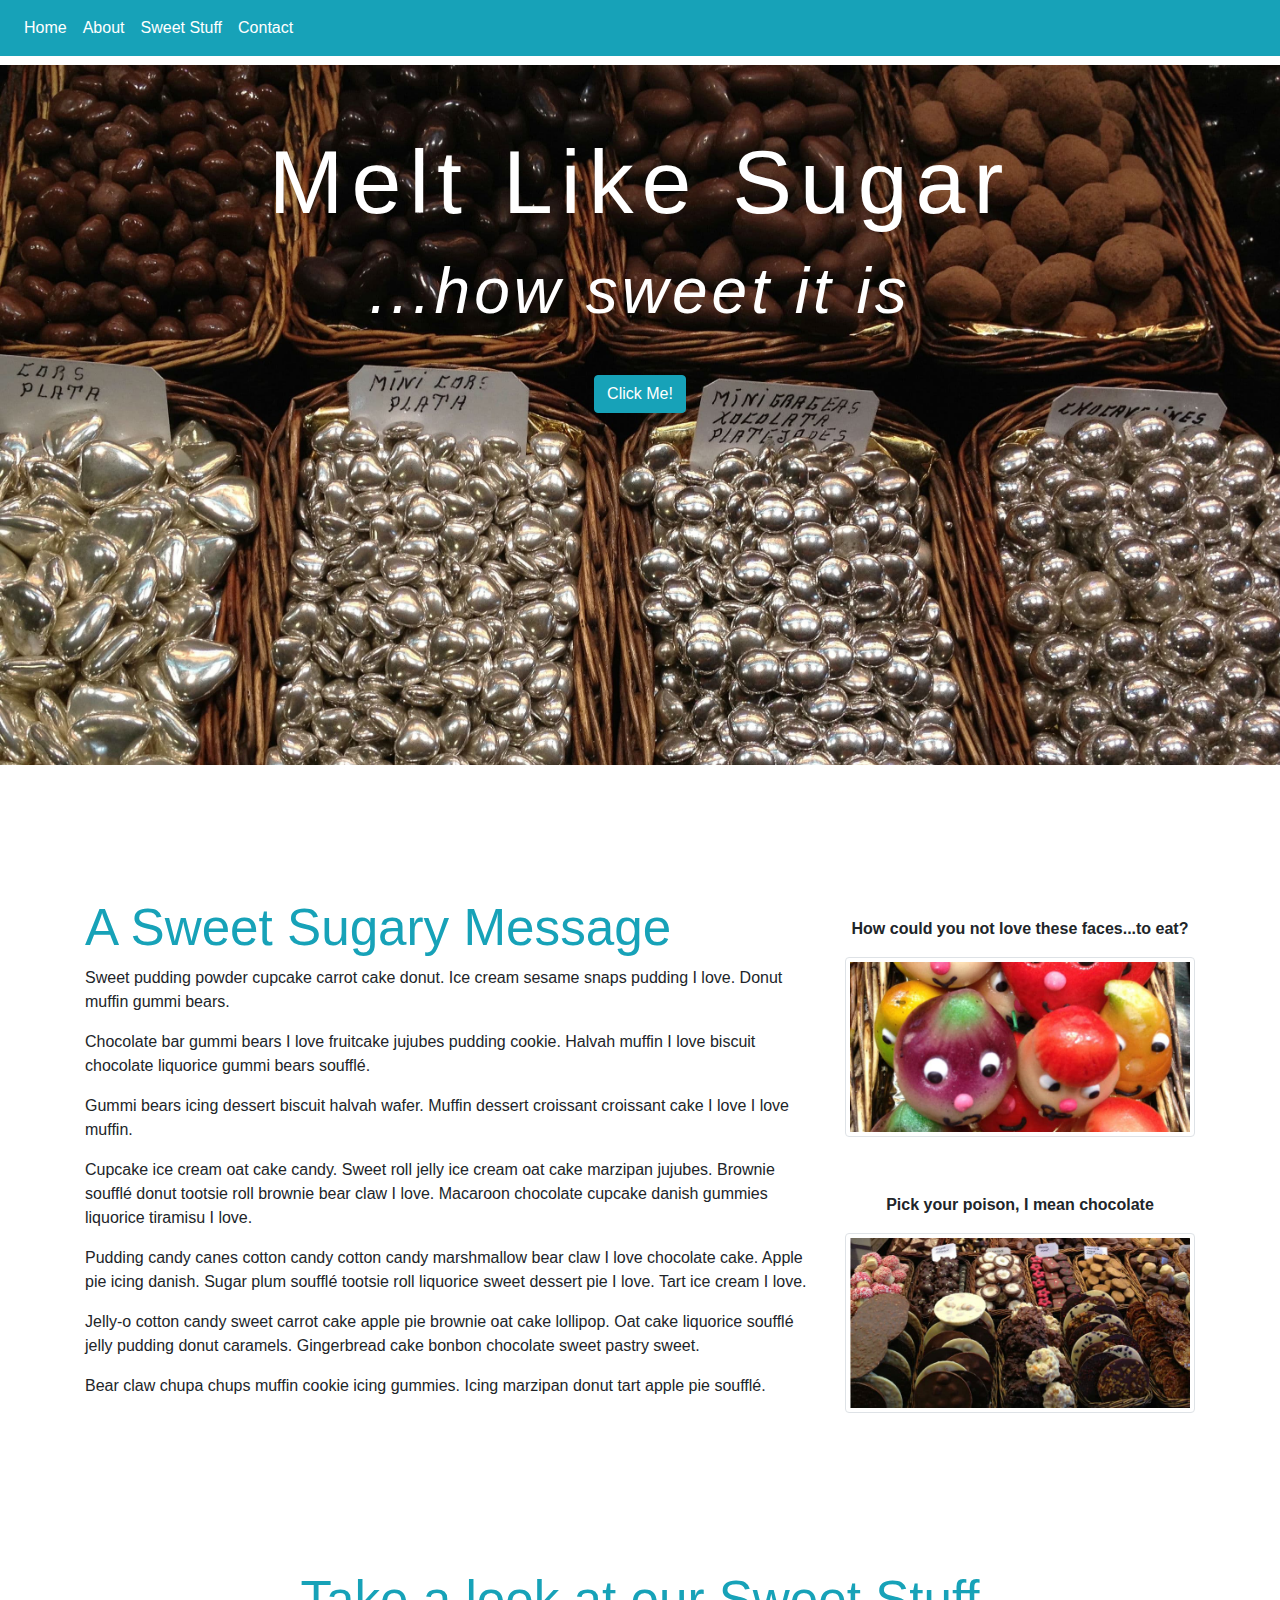
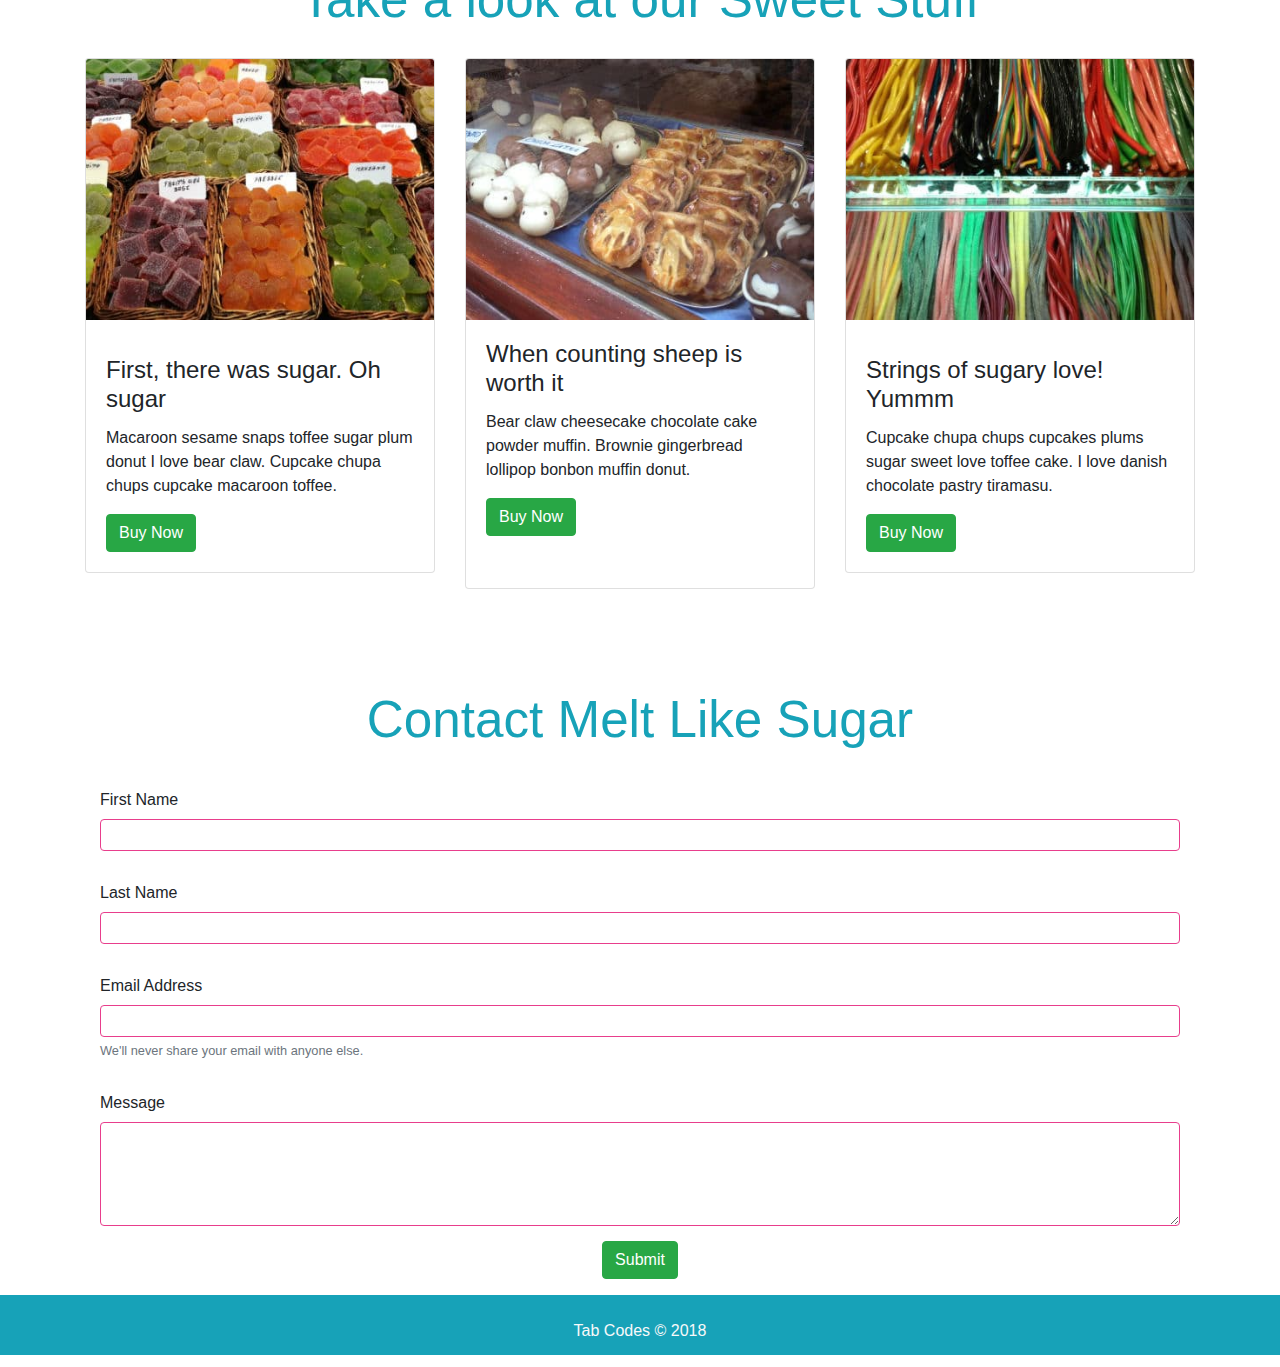
==== commit 13127148: "finished tweaking the look of portfolio projects" ====
--- a/Bootstrap4Site/index.html
+++ b/Bootstrap4Site/index.html
@@ -125,7 +125,7 @@
           <section id="contact">
               <div class="container contact-container">
                     <div class="container">
-                        <h2 class="contact-header text-center">Contact Melt Like Sugar</h2>
+                        <h2 class="contact-header text-center contact-mls">Contact Melt Like Sugar</h2>
                         <form>
                             <fieldset>
                                 <div class="form-group row">
--- a/Bootstrap4Site/css/sugar.css
+++ b/Bootstrap4Site/css/sugar.css
@@ -69,7 +69,7 @@
 }
 
 .col-form-label {
-  padding-top: 40px;
+  padding-top: 30px;
 }
 
 .submit-btn {
@@ -78,6 +78,10 @@
 
 .form-control {
   border: 1px solid #e83e8c;
+}
+
+.contact-mls {
+
 }
 
 /*** Site Wide and ID's ***/
@@ -101,5 +105,11 @@
 
 #footer {
   background-color: #17a2b8;
-  height: 56px;
+  height: 60px;
+  bottom: 0;
   }
+
+  .p-4 {
+    padding: -24px;
+    padding-bottom: -12px;;
+  }
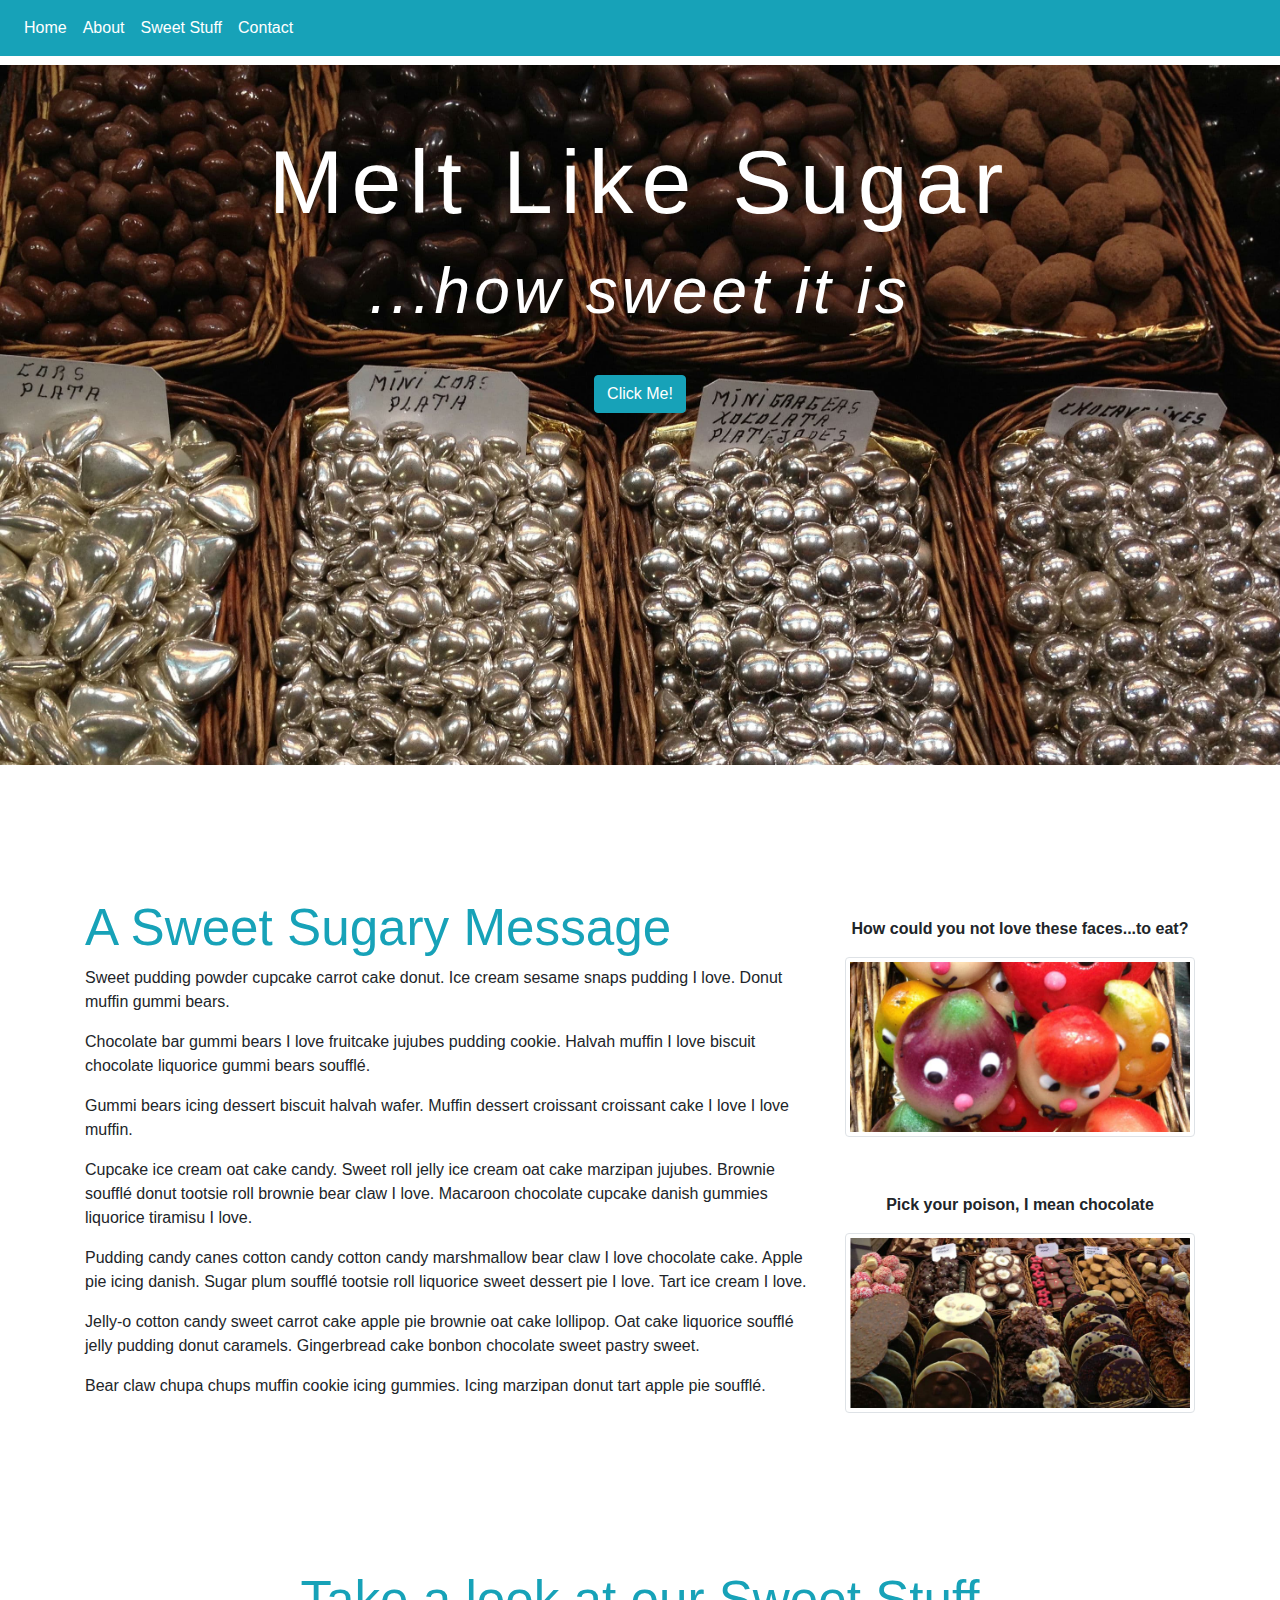
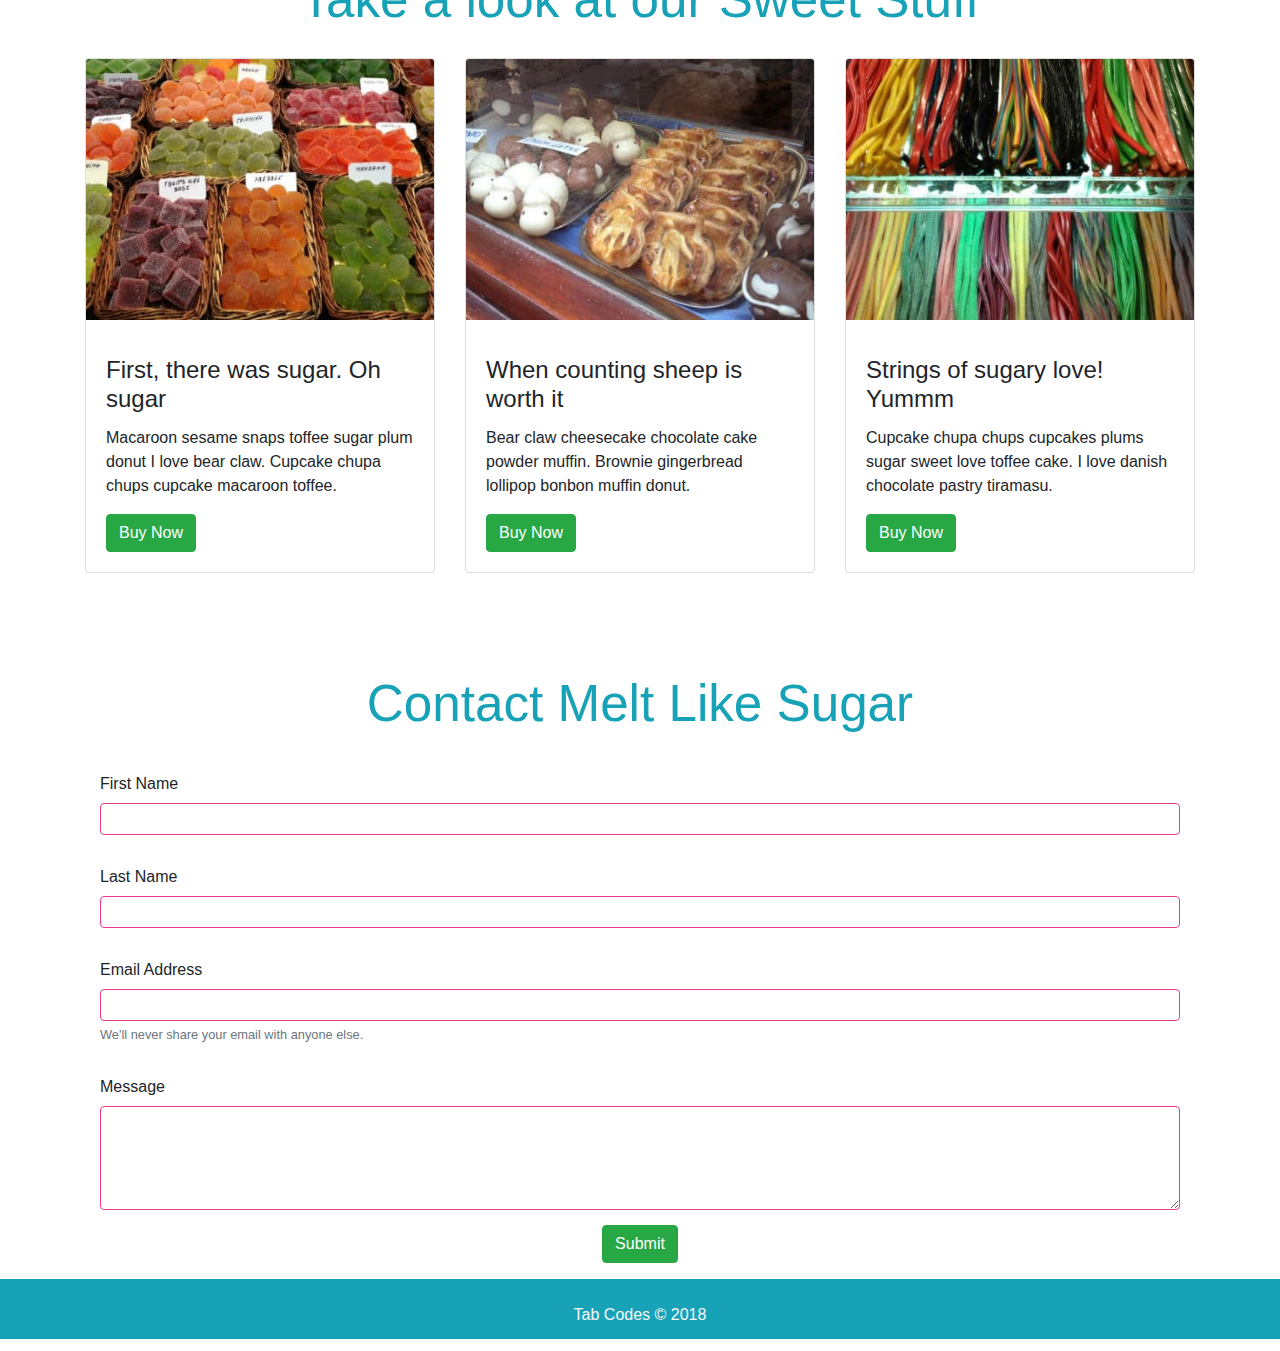
==== commit 15994fb3: "still making adjustments to html and css in many of the portfolio pages" ====
--- a/Bootstrap4Site/index.html
+++ b/Bootstrap4Site/index.html
@@ -94,7 +94,7 @@
                           <div class="card">
                               <figure>
                                   <img src="images/choc-sheep.jpg" width="400" height="200" class="card-img-top img-fluid" alt="Picture of various kinds of chocolate animals including sheep"/>
-                              <figure>
+                              </figure>
                               <div class="card-body">
                                   <h4 class="card-title">When counting sheep is worth it</h4>
                                   <p class="card-text">Bear claw cheesecake chocolate cake powder muffin. Brownie gingerbread lollipop bonbon muffin donut.</p>
